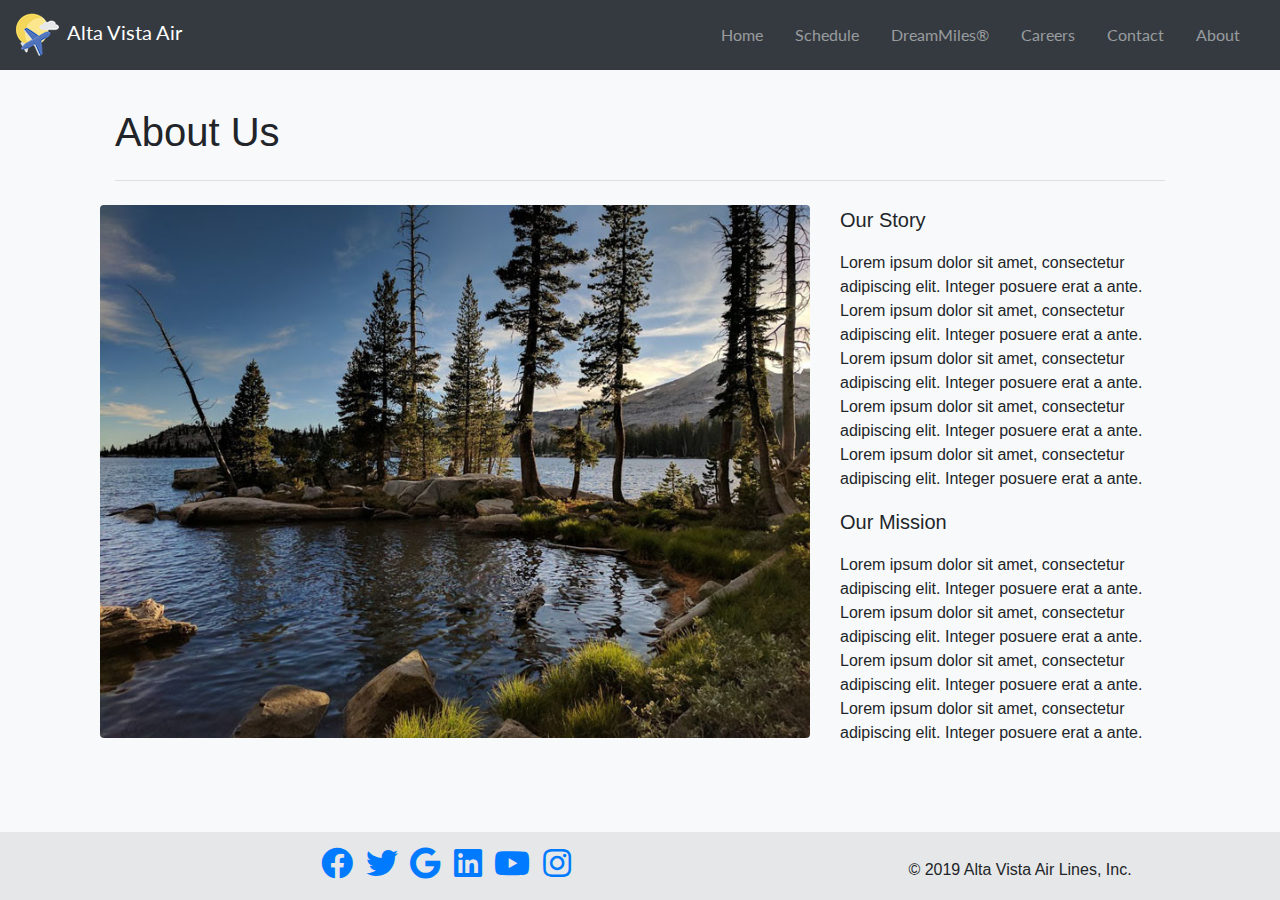
==== about.html @ 16138d03 "My first commit" ====
<!DOCTYPE html>
<html lang="en">
<head>
	<title>Alta Vista Air</title>
	<meta charset="utf-8">
	<meta name="viewport" content="width=device-width, initial-scale=1">
	<!-- Twitter Bootstrap version >> "bootstrap-4.4.1-dist" -->
	<link rel="stylesheet" type="text/css" href="bootstrap/css/bootstrap.min.css">
	<!-- Add icon library for Social buttons -->
	<link rel="stylesheet" type="text/css" href="https://cdnjs.cloudflare.com/ajax/libs/font-awesome/5.11.2/css/all.css">
    <!-- Custom styles for this template -->
	<link rel="stylesheet" type="text/css" href="css/main.css">
	<!-- Styles for Sticky Footer -->
	<link rel="stylesheet" type="text/css" href="bootstrap/css/sticky-footer-navbar.css" >
	<!-- Google Font for Logo and Headers -->
	<link href="https://fonts.googleapis.com/css?family=Lato" rel="stylesheet">
</head>
<body class="bg-light">
	<!-- Page Header -->
	<header class="page-header container-fluid">
		<nav class="navbar navbar-expand-md navbar-dark fixed-top bg-dark">
			<a class="navbar-brand" href="index.html">
				<img src="images/ava-logo-sm.png" alt=""><span class="ml-2">Alta Vista Air</span>
			</a>
			<button class="navbar-toggler" type="button" data-toggle="collapse" data-target="#navbarCollapse" aria-controls="navbarCollapse" aria-expanded="false" aria-label="Toggle navigation">
				<span class="navbar-toggler-icon"></span>
			</button>
			<div class="collapse navbar-collapse" id="main-navigation">
				<ul class="navbar-nav">
					<li class="nav-item">
						<a class="nav-link" href="index.html">Home</a>
					</li>
					<li class="nav-item">
						<a class="nav-link" href="schedule.html">Schedule</a>
					</li>
					<li class="nav-item">
						<a class="nav-link" href="rewards.html">DreamMiles&reg;</a>
					</li>
					<li class="nav-item">
						<a class="nav-link" href="careers.html">Careers</a>
					</li>
					<li class="nav-item">
						<a class="nav-link" href="contact.html">Contact</a>
					</li>
					<li class="nav-item">
						<a class="nav-link" href="about.html">About</a>
					</li>

				</ul>
			</div>
		</nav>
	</header>
	<!-- Page Header -->

	<!-- Main Page Content -->
	<main role="main" class="container">
		<div class="container mt-5">
			<div class="container">
				<h1 class="mt-5">About Us</h1>
				<hr class="my-4">
			</div>
			<div class="row justify-content-md-center">
				<div class="col-8">
  					<img src="images/21-800x600.jpg" class="img-fluid rounded" alt="Responsive image">
				</div>
				<div class="col-4">
					<p class="lead">
  						Our Story
					</p>
					<p>Lorem ipsum dolor sit amet, consectetur adipiscing elit. Integer posuere erat a ante. Lorem ipsum dolor sit amet, consectetur adipiscing elit. Integer posuere erat a ante. Lorem ipsum dolor sit amet, consectetur adipiscing elit. Integer posuere erat a ante. Lorem ipsum dolor sit amet, consectetur adipiscing elit. Integer posuere erat a ante. Lorem ipsum dolor sit amet, consectetur adipiscing elit. Integer posuere erat a ante.</p>
					<p class="lead">
  						Our Mission
					</p>
					<p>Lorem ipsum dolor sit amet, consectetur adipiscing elit. Integer posuere erat a ante. Lorem ipsum dolor sit amet, consectetur adipiscing elit. Integer posuere erat a ante. Lorem ipsum dolor sit amet, consectetur adipiscing elit. Integer posuere erat a ante. Lorem ipsum dolor sit amet, consectetur adipiscing elit. Integer posuere erat a ante.</p>
				</div>
			</div>
		</div>
	</main>
	<!-- Main Page Content -->

	<!-- Page Footer -->
	<footer class="footer">
		<div class="container">
			<div class="row  mt-2">
				<div class="col-lg-8 col-md-8 col-sm-12 text-center">
					<!-- Social buttons -->
					<!-- Add font awesome icons -->
					<a href="#" class="fab fa-2x fa-facebook mr-2 text-decoration-none"></a>
					<a href="#" class="fab fa-2x fa-twitter mr-2 text-decoration-none"></a>
					<a href="#" class="fab fa-2x fa-google mr-2 text-decoration-none"></a>
					<a href="#" class="fab fa-2x fa-linkedin mr-2 text-decoration-none"></a>
					<a href="#" class="fab fa-2x fa-youtube mr-2 text-decoration-none"></a>
					<a href="#" class="fab fa-2x fa-instagram mr-2 text-decoration-none"></a>
					<!-- Social buttons -->
				</div>
				<div class="col-lg-4 col-md-4 col-sm-12">
					<div class="footer-copyright text-center">&copy; 2019 Alta Vista Air Lines, Inc.</div>
				</div>
			</div>
		</footer>
		<!-- Page Footer -->

		<!-- DO NOT MOVE: Bootstrap JavaScript place right before </body> for faster page load -->
		<script src="bootstrap/js/jquery-3.4.1.min.js"></script>
		<script src="bootstrap/js/bootstrap.min.js"></script>
		<script src="main.js"></script>
	</body>
	</html>
---- css/main.css ----
body {
  padding: 0;
  margin: 0;
}

.header {
  background-color: white;
  background-image: url('../images/airport1.jpg');
  background-size: cover;
  background-position: center;
  position: relative;
}

.btn {
  padding-top: 0.00rem;
  padding-bottom: 0.00rem;
}

.bottom-row {
    border-bottom: 1px solid #dee2e6;
    border-bottom-width: 1px;
    border-bottom-style: solid;
    border-bottom-color: rgb(222, 226, 230);
}

.overlay {
  position: absolute;
  min-height: 100%;
  min-width: 100%;
  left: 0;
  top: 0;
  background: rgba(0, 0, 0, 0.6);
}

.description {
  left: 50%;
  position: absolute;
  top: 45%;
  transform: translate(-50%, -55%);
  text-align: center;
}

.description h1 {
  color: #F3D55B;
}

.description p {
  color: #FCE68D;
  font-size: 1.3rem;
  line-height: 1.5;
}

.description button {
  border:1px solid #5072BB;
  background:#5072BB;
  border-radius: 0;
  color:#fff;
}

.description button:hover {
  border:1px solid #fff;
  background:#fff;
  color:#000;
}

/*--- navigation bar ---*/
.navbar {
  background:#3559b6;
}
.nav-link,
.navbar-brand {
  color: #fff;
  cursor: pointer;
  font-family: Lato;
}
.nav-link {
  margin-right: 1em !important;
}
.nav-link:hover {
  color: #000;
}
.navbar-collapse {
  justify-content: flex-end;
}


/* Setting up display for mobile devices */
@media (max-width: 575.98px) {
  .description {
    left: 0;
    padding: 0 15px;
    position: absolute;
    top: 10%;
    transform: none;
    text-align: center;
  }
  
  .description h1 {
    font-size: 2em;
  }
  
  .description p {
    font-size: 1.2rem;
  }
  
  .features {
    margin: 0;
  }
}
---- bootstrap/css/sticky-footer-navbar.css ----
/* Sticky footer styles
-------------------------------------------------- */
html {
  position: relative;
  min-height: 100%;
}
body {
  /* Margin bottom by footer height */
  margin-bottom: 60px;
}
.footer {
  position: absolute;
  bottom: 0;
  width: 100%;
  /* Set the fixed height of the footer here */
  /* height: 60px; */
  line-height: 60px; /* Vertically center the text there */
  background-color: #E6E7E8;
}


/* Custom page CSS
-------------------------------------------------- */
/* Not required for template or sticky footer method. */

body > .container {
  padding: 60px 15px 0;
}

.footer > .container {
  padding-right: 15px;
  padding-left: 15px;
}

code {
  font-size: 90%;
}
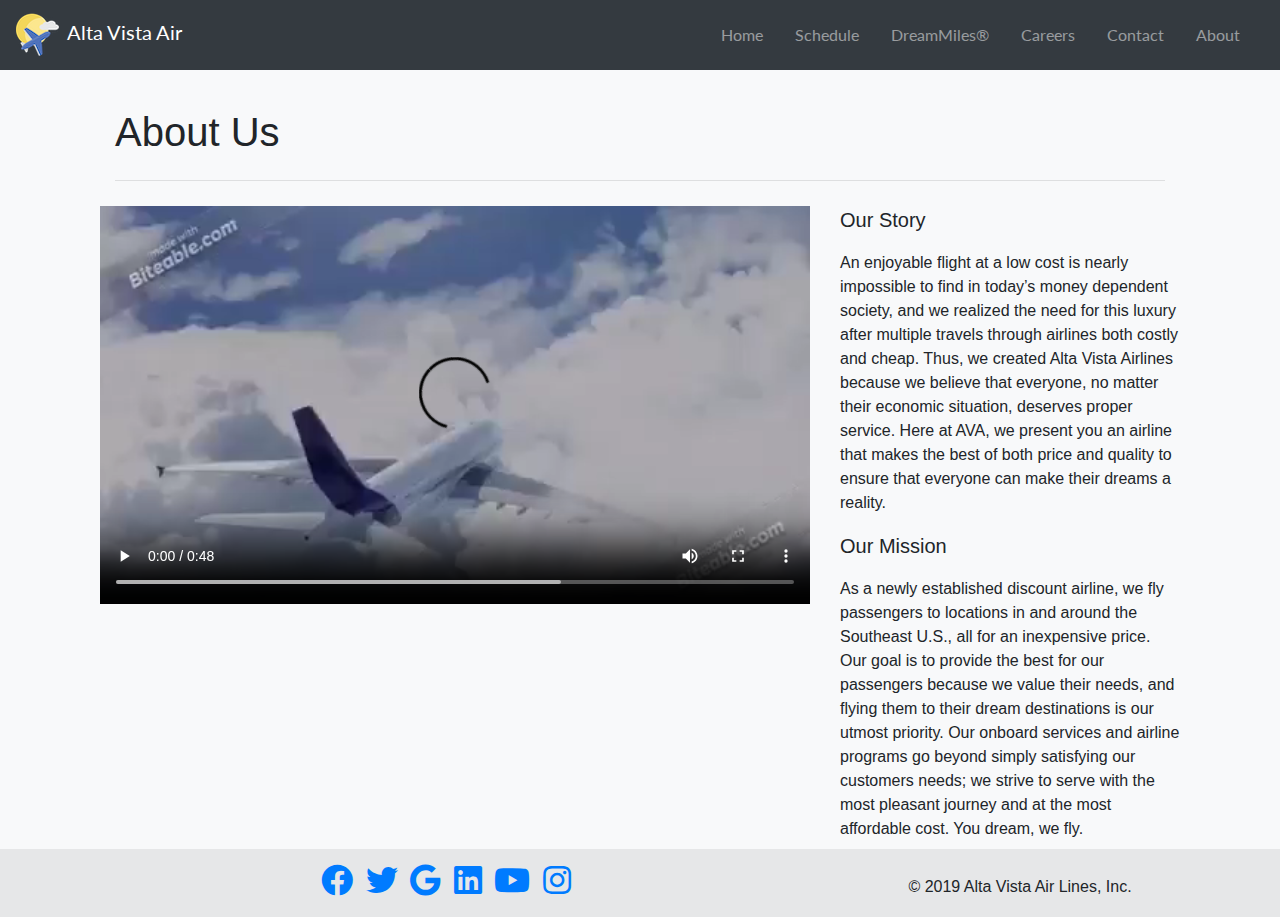
==== commit 2e722648: "Added About Us Animation" ====
--- a/about.html
+++ b/about.html
@@ -61,17 +61,24 @@
 			</div>
 			<div class="row justify-content-md-center">
 				<div class="col-8">
-  					<img src="images/21-800x600.jpg" class="img-fluid rounded" alt="Responsive image">
+  					<div align="center" class="embed-responsive embed-responsive-16by9">
+    					<video autoplay loop controls class="embed-responsive-item">
+        					<source src="images/about-us.mp4" type="video/mp4">
+    					</video>
+					</div>
 				</div>
 				<div class="col-4">
 					<p class="lead">
   						Our Story
 					</p>
-					<p>Lorem ipsum dolor sit amet, consectetur adipiscing elit. Integer posuere erat a ante. Lorem ipsum dolor sit amet, consectetur adipiscing elit. Integer posuere erat a ante. Lorem ipsum dolor sit amet, consectetur adipiscing elit. Integer posuere erat a ante. Lorem ipsum dolor sit amet, consectetur adipiscing elit. Integer posuere erat a ante. Lorem ipsum dolor sit amet, consectetur adipiscing elit. Integer posuere erat a ante.</p>
+					<p>
+An enjoyable flight at a low cost is nearly impossible to find in today’s money dependent society, and we realized the need for this luxury after multiple travels through airlines both costly and cheap. Thus, we created Alta Vista Airlines because we believe that everyone, no matter their economic situation, deserves proper service. Here at AVA, we present you an airline that makes the best of both price and quality to ensure that everyone can make their dreams a reality. </p>
 					<p class="lead">
   						Our Mission
 					</p>
-					<p>Lorem ipsum dolor sit amet, consectetur adipiscing elit. Integer posuere erat a ante. Lorem ipsum dolor sit amet, consectetur adipiscing elit. Integer posuere erat a ante. Lorem ipsum dolor sit amet, consectetur adipiscing elit. Integer posuere erat a ante. Lorem ipsum dolor sit amet, consectetur adipiscing elit. Integer posuere erat a ante.</p>
+					<p>As a newly established discount airline, we fly passengers to locations in and around the Southeast U.S., all for an inexpensive price. Our goal is to provide the best for our passengers because we value their needs, and flying them to their dream destinations is our utmost priority. Our onboard services and airline programs go beyond simply satisfying our customers needs; we strive to serve with the most pleasant journey and at the most affordable cost. You dream, we fly. 
+
+</p>
 				</div>
 			</div>
 		</div>
--- a/css/main.css
+++ b/css/main.css
@@ -5,7 +5,7 @@
 
 .header {
   background-color: white;
-  background-image: url('../images/airport1.jpg');
+  background-image: url('../images/hero-2.jpg');
   background-size: cover;
   background-position: center;
   position: relative;
@@ -83,7 +83,6 @@
   justify-content: flex-end;
 }
 
-
 /* Setting up display for mobile devices */
 @media (max-width: 575.98px) {
   .description {
